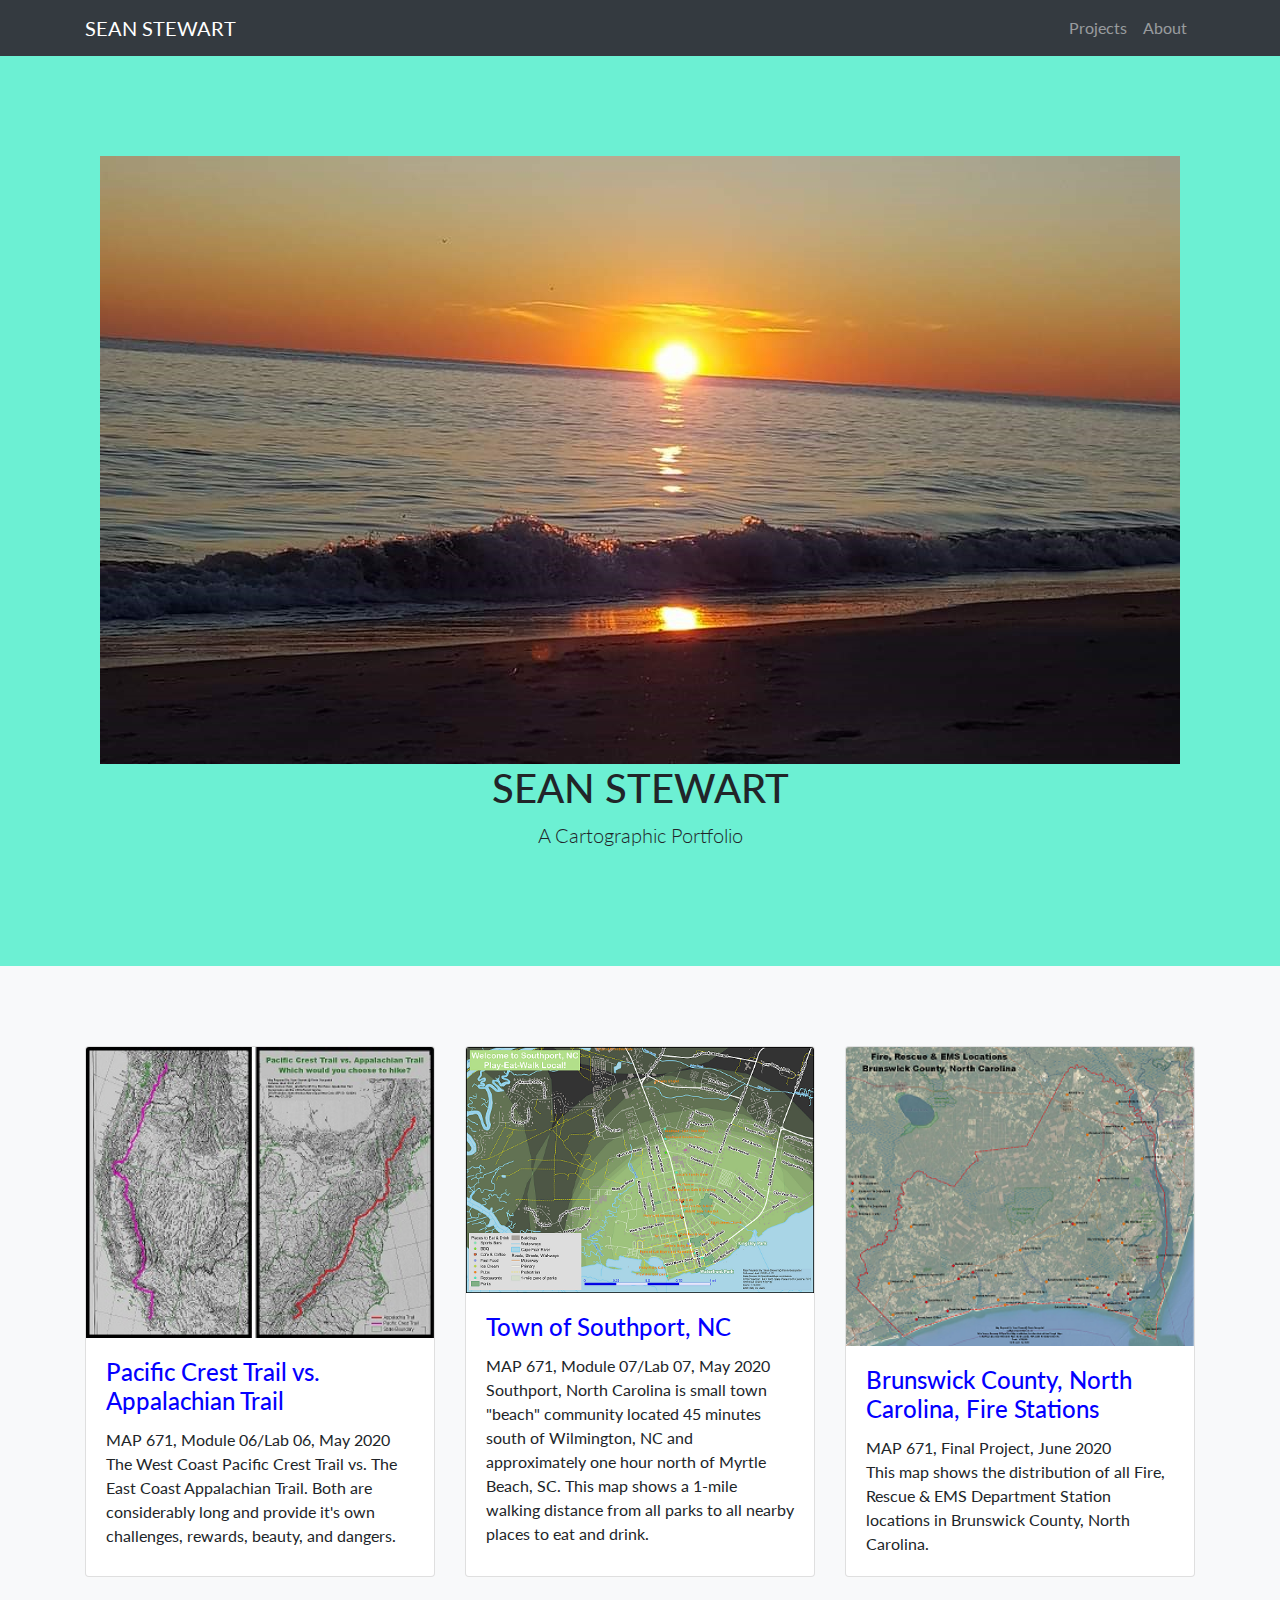
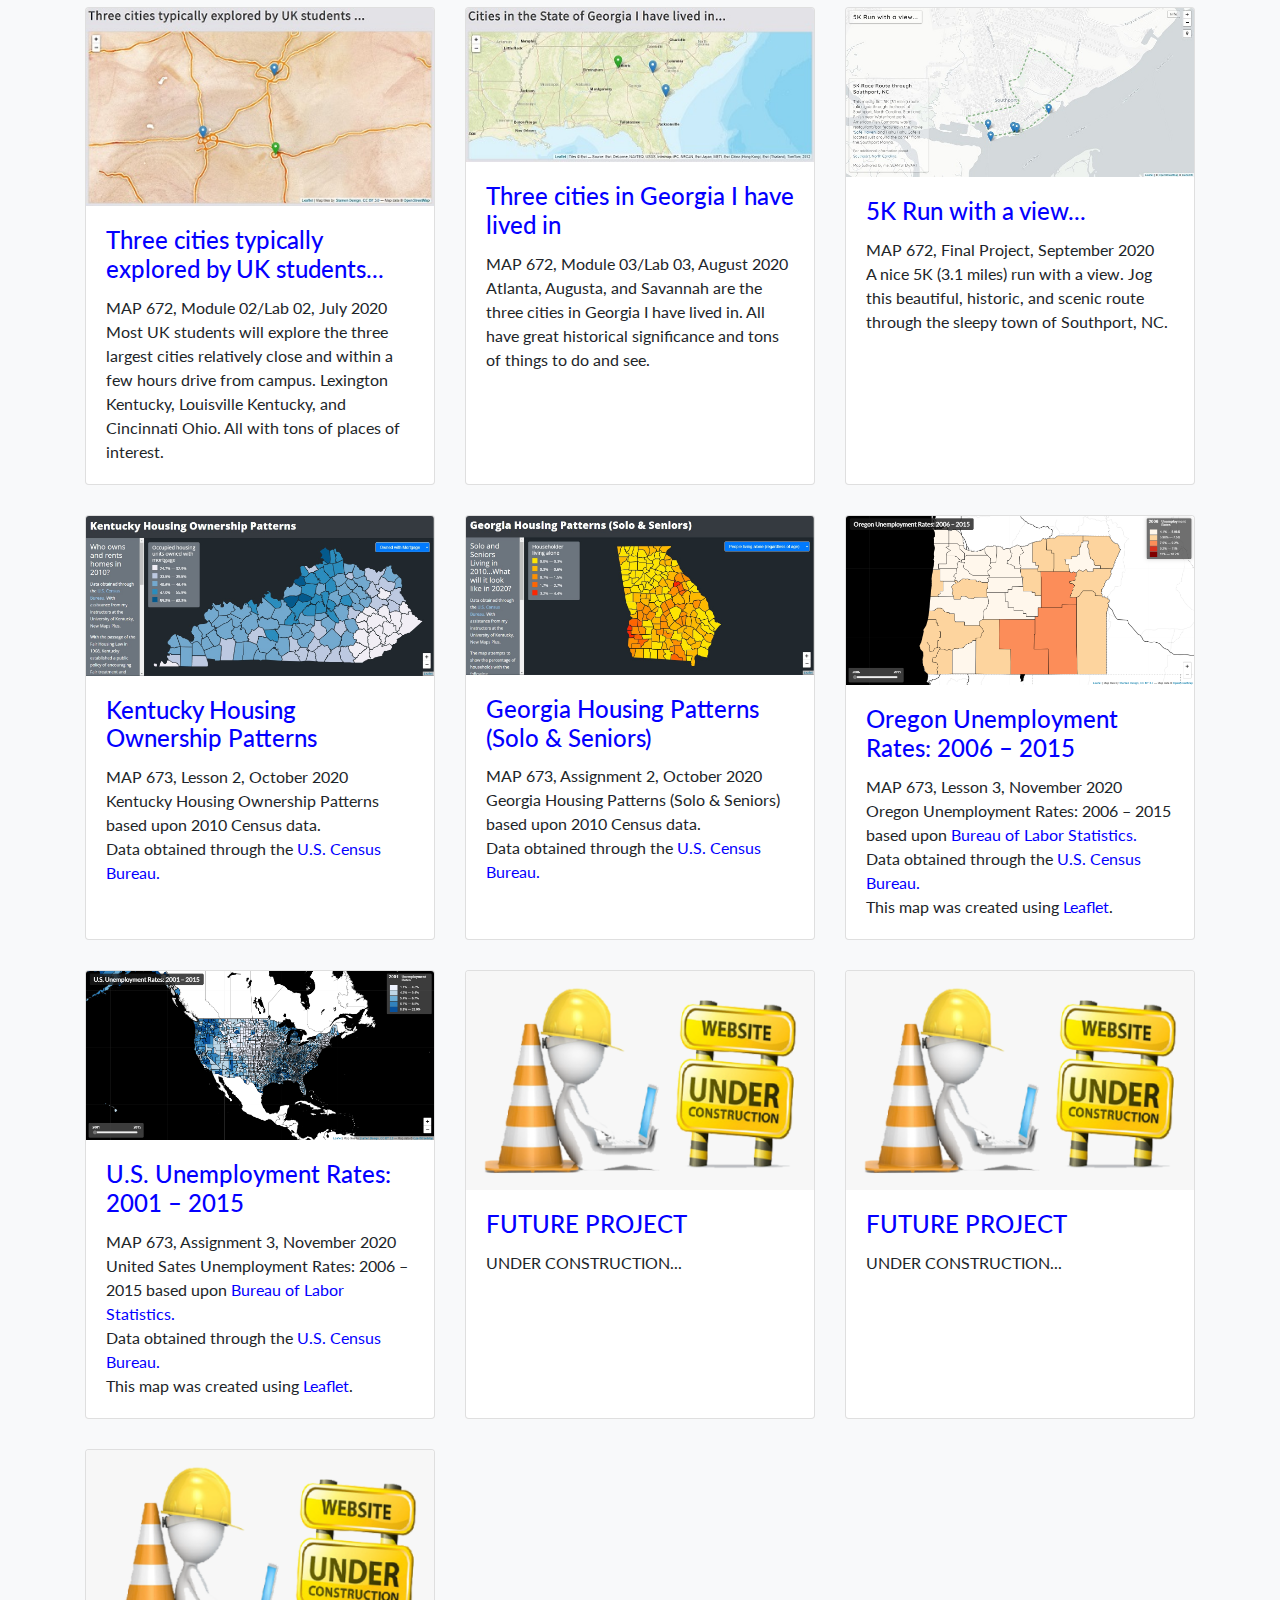
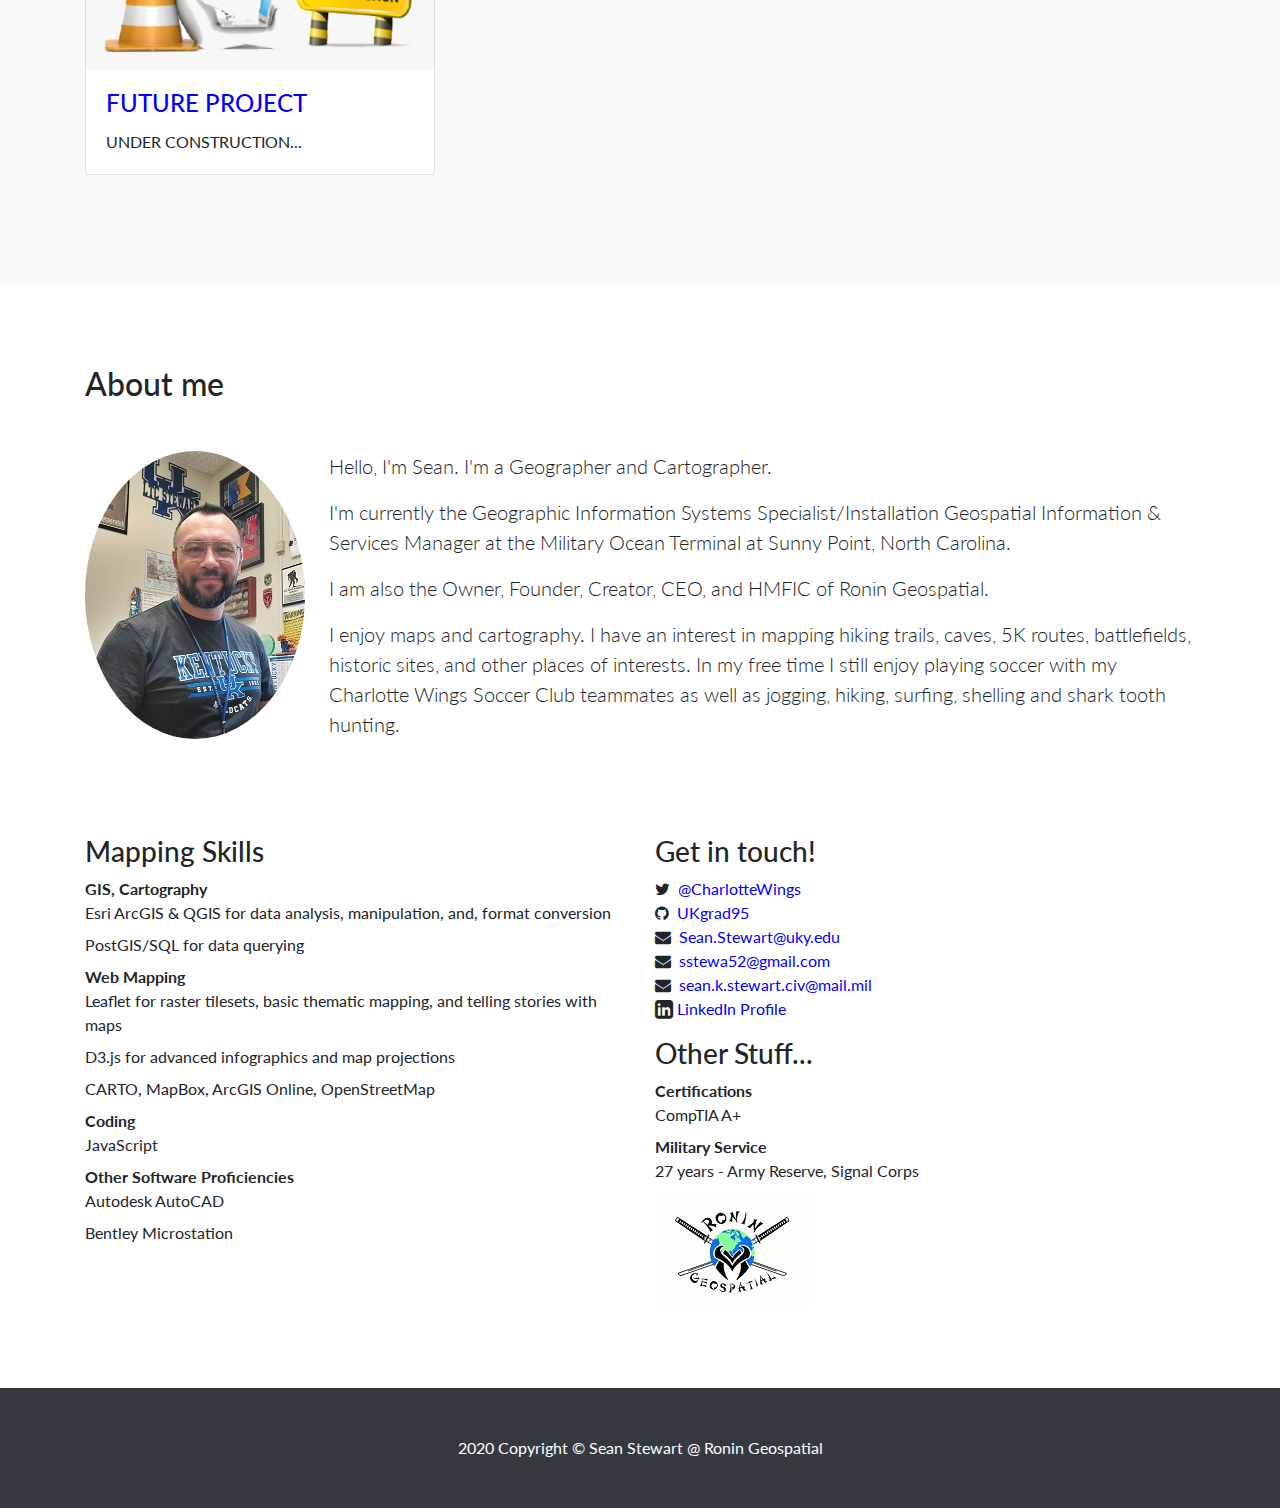
==== index.html @ 83238dc0 "Update index.html" ====
<!DOCTYPE html>
<html lang="en">

  <head>

    <meta charset="utf-8">
    <meta name="viewport" content="width=device-width, initial-scale=1, shrink-to-fit=no">
    <meta name="description" content="">
    <meta name="author" content="">

    <title>MAP673 Portfolio Starter Template</title>

    <!-- Bootstrap CSS -->
    <link href="vendor/bootstrap/css/bootstrap.min.css" rel="stylesheet">

    <!-- Font Awesome CSS from CDN -->
    <link href="https://maxcdn.bootstrapcdn.com/font-awesome/4.7.0/css/font-awesome.min.css" rel="stylesheet" integrity="sha384-wvfXpqpZZVQGK6TAh5PVlGOfQNHSoD2xbE+QkPxCAFlNEevoEH3Sl0sibVcOQVnN" crossorigin="anonymous">

    <!-- Google web font -->
    <link href="https://fonts.googleapis.com/css?family=Lato" rel="stylesheet"> 

    <!-- Custom styles for this template -->
    <link href="css/styles.css" rel="stylesheet">

  </head>

  <body id="page-top">

    <!-- Navigation -->
    <nav class="navbar navbar-expand-lg navbar-dark bg-dark fixed-top" id="mainNav">
      <div class="container">
        <a class="navbar-brand js-scroll-trigger" href="#page-top">SEAN STEWART</a>
        <button class="navbar-toggler" type="button" data-toggle="collapse" data-target="#navbarResponsive" aria-controls="navbarResponsive" aria-expanded="false" aria-label="Toggle navigation">
          <span class="navbar-toggler-icon"></span>
        </button>
        <div class="collapse navbar-collapse" id="navbarResponsive">
          <ul class="navbar-nav ml-auto">
            <li class="nav-item">
              <a class="nav-link js-scroll-trigger" href="#projects">Projects</a>
            </li>
            <li class="nav-item">
              <a class="nav-link js-scroll-trigger" href="#about">About</a>
            </li>
          </ul>
        </div>
      </div>
    </nav>

    <!-- Welcome Section -->
   
    <header class="text-gray">
      <div class="container text-center">
        <img src="images/SunsetOakIsland.jpg" class="img-fluid" alt="Sunset">
        <h1>SEAN STEWART</h1>
        <p class="lead">A Cartographic Portfolio</p>
        <!--<p class="lead">Initial template built by @rgdonohue<br> using <a href="https://getbootstrap.com/">Bootstrap</a> and several starter templates from <a href="https://startbootstrap.com/">Start Bootstrap</a></p>-->
      </div>
    </header>

    <!-- Projects Section -->
    <section id="projects" class="bg-light">
      <div class="container">
        <div class="row">

          <!-- PACIFIC CREST vs APPALACHIAN BEGINS -->
          <div class="col-lg-4 col-sm-6 portfolio-item">
            <div class="card h-100">
              <a target="_blank" href="#" data-toggle="modal" data-target="#map1"><img class="card-img-top" src="images/Trails_Thumb.jpg" alt=""></a>
              <div class="card-body">
                <h4 class="card-title">
                  <a target="_blank" href="Pacific-Crest-vs-Appalachian/">Pacific Crest Trail vs. Appalachian Trail</a>
                </h4>
                <p class="card-text">MAP 671, Module 06/Lab 06, May 2020<br>
                The West Coast Pacific Crest Trail vs. The East Coast Appalachian Trail.  Both are considerably long and provide it's own challenges, rewards, beauty, and dangers.</p>
              </div>
            </div>
          </div>
          <!-- Modal #1 -->
          <div id="map1" class="modal fade " role="dialog">
            <div class="modal-dialog modal-lg">
              <!-- Modal content-->
              <div class="modal-content bg-light">
                <div class="modal-body text-dark">
                  <img src="Pacific-Crest-vs-Appalachian/graphics/Trails_1200.jpeg" width="100%" class="rounded">
                  <h3 class="mt-2">Preview</h3>
                  <h4 class="card-title">
                    <a href="Pacific-Crest-vs-Appalachian">Full map</a>
                  </h4>
                </div>
                <div class="modal-footer border-secondary border-0">
                  <button type="button" class="btn btn-default text-light bg-secondary " data-dismiss="modal">Close</button>
                </div>
              </div>
            </div>
          </div>
          <!-- End modal #1 AND PACIFIC CREST vs APPALACHIAN -->

          <!-- PROJECT: TOWN OF SOUTHPORT BEGINS -->
          <div class="col-lg-4 col-sm-6 portfolio-item">
            <div class="card h-100">
              <a target="_blank" href="#" data-toggle="modal" data-target="#map2"><img class="card-img-top" src="images/TownMap-Southport_Thumb.png" alt=""></a>
              <div class="card-body">
                <h4 class="card-title">
                  <a target="_blank" href="TownMap-Southport/">Town of Southport, NC</a>
                </h4>
                <p class="card-text">MAP 671, Module 07/Lab 07, May 2020<br>
                Southport, North Carolina is small town "beach" community located 45 minutes south of Wilmington, NC and approximately one hour north of Myrtle Beach, SC. This map shows a 1-mile walking distance from all parks to all nearby places to eat and drink.</p>
              </div>
            </div>
          </div>
          <!-- Modal #2 -->
          <div id="map2" class="modal fade " role="dialog">
            <div class="modal-dialog modal-lg">
              <!-- Modal content-->
              <div class="modal-content bg-light">
                <div class="modal-body text-dark">
                  <img src="TownMap-Southport/graphics/Southport_1200.png" width="100%" class="rounded">
                  <h3 class="mt-2">Preview</h3>
                  <h4 class="card-title">
                    <a href="TownMap-Southport/">Full map</a>
                  </h4>
                </div>
                <div class="modal-footer border-secondary border-0">
                  <button type="button" class="btn btn-default text-light bg-secondary " data-dismiss="modal">Close</button>
                </div>
              </div>
            </div>
          </div>
          <!-- End modal #2 AND TOWN OF SOUTHPORT ENDS-->

          <!-- PROJECT: BRUNSWICK COUNTY FIRE STATIONS BEGINS -->
          <div class="col-lg-4 col-sm-6 portfolio-item">
            <div class="card h-100">
              <a target="_blank" href="#" data-toggle="modal" data-target="#map3"><img class="card-img-top" src="images/Fire_Thumb.png" alt=""></a>
              <div class="card-body">
                <h4 class="card-title">
                  <a target="_blank" href="FS">Brunswick County, North Carolina, Fire Stations</a>
                </h4>
                <p class="card-text">MAP 671, Final Project, June 2020<br>
                This map shows the distribution of all Fire, Rescue & EMS Department Station locations in Brunswick County, North Carolina.</p>
              </div>
            </div>
          </div>
          <!-- Modal #3 -->
          <div id="map3" class="modal fade " role="dialog">
            <div class="modal-dialog modal-lg">
              <!-- Modal content-->
              <div class="modal-content bg-light">
                <div class="modal-body text-dark">
                  <img src="FS/graphics/Fire_1200.png" width="100%" class="rounded">
                  <h3 class="mt-2">Preview</h3>
                  <h4 class="card-title">
                    <a href="FS/">Full map</a>
                  </h4>
                </div>
                <div class="modal-footer border-secondary border-0">
                  <button type="button" class="btn btn-default text-light bg-secondary " data-dismiss="modal">Close</button>
                </div>
              </div>
            </div>
          </div>
          <!-- End modal #3 AND BRUNSWICK COUNTY FIRE STATIONS ENDS-->

          <!-- PROJECT: THREE CITIES EXPLORED BY UK STUDENTS BEGINS -->
          <div class="col-lg-4 col-sm-6 portfolio-item">
            <div class="card h-100">
              <a target="_blank" href="#" data-toggle="modal" data-target="#map4"><img class="card-img-top" src="images/3-Cities-UK_Thumb.jpg" alt=""></a>
              <div class="card-body">
                <h4 class="card-title">
                  <a target="_blank" href="3-Cities-UK/">Three cities typically explored by UK students...</a>
                </h4>
                <p class="card-text">MAP 672, Module 02/Lab 02, July 2020<br>
                Most UK students will explore the three largest cities relatively close and within a few hours drive from campus. Lexington Kentucky, Louisville Kentucky, and Cincinnati Ohio.  All with tons of places of interest.</p>
              </div>
            </div>
          </div>
          <!-- Modal #4 -->
          <div id="map4" class="modal fade " role="dialog">
            <div class="modal-dialog modal-lg">
              <!-- Modal content-->
              <div class="modal-content bg-light">
                <div class="modal-body text-dark">
                  <img src="images/3-Cities-UK_Thumb.jpg" width="100%" class="rounded">
                  <h3 class="mt-2">Preview</h3>
                  <h4 class="card-title">
                    <a href="3-Cities-UK/">Full map</a>
                  </h4>
                </div>
                <div class="modal-footer border-secondary border-0">
                  <button type="button" class="btn btn-default text-light bg-secondary " data-dismiss="modal">Close</button>
                </div>
              </div>
            </div>
          </div>
          <!-- End modal #4 AND THREE CITIES EXPLORED BY UK STUDENTS ENDS -->

          <!-- PROJECT: THREE CITIES IN GEORGIA I HAVE LIVED BEGINS -->
          <div class="col-lg-4 col-sm-6 portfolio-item">
            <div class="card h-100">
              <a target="_blank" href="#" data-toggle="modal" data-target="#map5"><img class="card-img-top" src="images/3-Cities_Livedin_Thumb.jpg" alt=""></a>
              <div class="card-body">
                <h4 class="card-title">
                  <a target="_blank" href="3-Cities-Livedin/">Three cities in Georgia I have lived in</a>
                </h4>
                <p class="card-text">MAP 672, Module 03/Lab 03, August 2020<br>
                Atlanta, Augusta, and Savannah are the three cities in Georgia I have lived in.  All have great historical significance and tons of things to do and see.</p>
              </div>
            </div>
          </div>
          <!-- Modal #5 -->
          <div id="map5" class="modal fade " role="dialog">
            <div class="modal-dialog modal-lg">
              <!-- Modal content-->
              <div class="modal-content bg-light">
                <div class="modal-body text-dark">
                  <img src="images/3-Cities_Livedin_Thumb.jpg" width="100%" class="rounded">
                  <h3 class="mt-2">Preview</h3>
                  <h4 class="card-title">
                    <a href="3-Cities-Livedin/">Full map</a>
                  </h4>
                </div>
                <div class="modal-footer border-secondary border-0">
                  <button type="button" class="btn btn-default text-light bg-secondary " data-dismiss="modal">Close</button>
                </div>
              </div>
            </div>
          </div>
          <!-- End modal #5 AND THREE CITIES IN GEORGIA I HAVE LIVED ENDS -->

          <!-- PROJECT: 5K RUN WITH A VIEW BEGINS -->
          <div class="col-lg-4 col-sm-6 portfolio-item">
            <div class="card h-100">
              <a target="_blank" href="#" data-toggle="modal" data-target="#map6"><img class="card-img-top" src="images/5k-Southport_Thumb.jpg" alt=""></a>
              <div class="card-body">
                <h4 class="card-title">
                  <a target="_blank" href="Run-5K/">5K Run with a view...</a>
                </h4>
                <p class="card-text">MAP 672, Final Project, September 2020<br>
                A nice 5K (3.1 miles) run with a view.  Jog this beautiful, historic, and scenic route through the sleepy town of Southport, NC.</p>
              </div>
            </div>
          </div>
          <!-- Modal #6 -->
          <div id="map6" class="modal fade " role="dialog">
            <div class="modal-dialog modal-lg">
              <!-- Modal content-->
              <div class="modal-content bg-light">
                <div class="modal-body text-dark">
                  <img src="images/5k-Southport_Thumb.jpg" width="100%" class="rounded">
                  <h3 class="mt-2">Preview</h3>
                  <h4 class="card-title">
                    <a href="Run-5K/">Full map</a>
                  </h4>
                </div>
                <div class="modal-footer border-secondary border-0">
                  <button type="button" class="btn btn-default text-light bg-secondary " data-dismiss="modal">Close</button>
                </div>
              </div>
            </div>
          </div>
          <!-- End modal #6 AND 5K RUN WITH A VIEW BEGINS -->

          <!-- PROJECT: KY HOUSING BEGINS -->
          <div class="col-lg-4 col-sm-6 portfolio-item">
            <div class="card h-100">
              <a target="_blank" href="#" data-toggle="modal" data-target="#map7"><img class="card-img-top" src="images/KY-Housing-Thumb.jpg" alt=""></a>
              <div class="card-body">
                <h4 class="card-title">
                  <a target="_blank" href="KY-Housing/">Kentucky Housing Ownership Patterns</a>
                </h4>
                <p class="card-text">MAP 673, Lesson 2, October 2020<br>
                Kentucky Housing Ownership Patterns based upon 2010 Census data.<br>
                Data obtained through the <a href="https://data.census.gov/cedsci/">U.S. Census Bureau.</a></p>
              </div>
            </div>
          </div>
          <!-- Modal #7 -->
          <div id="map7" class="modal fade " role="dialog">
            <div class="modal-dialog modal-lg">
              <!-- Modal content-->
              <div class="modal-content bg-light">
                <div class="modal-body text-dark">
                  <img src="images/KY-Housing-Thumb.jpg" width="100%" class="rounded">
                  <h3 class="mt-2">Preview</h3>
                  <h4 class="card-title">
                    <a href="KY-Housing/">Full map</a>
                  </h4>
                </div>
                <div class="modal-footer border-secondary border-0">
                  <button type="button" class="btn btn-default text-light bg-secondary " data-dismiss="modal">Close</button>
                </div>
              </div>
            </div>
          </div>
          <!-- End modal #7 AND KY HOUSING ENDS -->

          <!-- PROJECT: GA HOUSING PATTERNS BEGINS -->
          <div class="col-lg-4 col-sm-6 portfolio-item">
            <div class="card h-100">
              <a target="_blank" href="#" data-toggle="modal" data-target="#map8"><img class="card-img-top" src="images/GA-Solo-Seniors-Thumb.jpg" alt=""></a>
              <div class="card-body">
                <h4 class="card-title">
                  <a target="_blank" href="GA-Solo-Seniors/">Georgia Housing Patterns (Solo & Seniors)</a>
                </h4>
                <p class="card-text">MAP 673, Assignment 2, October 2020<br>
                Georgia Housing Patterns (Solo & Seniors) based upon 2010 Census data.<br>
                Data obtained through the <a href="https://data.census.gov/cedsci/">U.S. Census Bureau.</a></p>
              </div>
            </div>
          </div>
          <!-- Modal #8 -->
          <div id="map8" class="modal fade " role="dialog">
            <div class="modal-dialog modal-lg">
              <!-- Modal content-->
              <div class="modal-content bg-light">
                <div class="modal-body text-dark">
                  <img src="images/GA-Solo-Seniors-Thumb.jpg" width="100%" class="rounded">
                  <h3 class="mt-2">Preview</h3>
                  <h4 class="card-title">
                    <a href="GA-Solo-Seniors/">Full map</a>
                  </h4>
                </div>
                <div class="modal-footer border-secondary border-0">
                  <button type="button" class="btn btn-default text-light bg-secondary " data-dismiss="modal">Close</button>
                </div>
              </div>
            </div>
          </div>
          <!-- End modal #8 AND GA HOUSING PATTERNS BEGINS-->

          <!-- PROJECT: OREGON UNEMPLOYMENT BEGINS -->
          <div class="col-lg-4 col-sm-6 portfolio-item">
            <div class="card h-100">
              <a target="_blank" href="#" data-toggle="modal" data-target="#map9"><img class="card-img-top" src="images/OR_Unemployed.png" alt=""></a>
              <div class="card-body">
                <h4 class="card-title">
                  <a target="_blank" href="OR-Unemployed/">Oregon Unemployment Rates: 2006 – 2015</a>
                </h4>
                <p class="card-text">MAP 673, Lesson 3, November 2020<br>
                Oregon Unemployment Rates: 2006 – 2015 based upon <a href="https://www.bls.gov/lau/#tables"> Bureau of Labor Statistics.</a><br>
                Data obtained through the <a href="https://data.census.gov/cedsci/">U.S. Census Bureau.</a><br>
                This map was created using <a href="https://leafletjs.com/"> Leaflet</a>.</p>
              </div>
            </div>
          </div>
          <!-- Modal #9 -->
          <div id="map9" class="modal fade " role="dialog">
            <div class="modal-dialog modal-lg">
              <!-- Modal content-->
              <div class="modal-content bg-light">
                <div class="modal-body text-dark">
                  <img src="images/OR_Unemployed.png" width="100%" class="rounded">
                  <h3 class="mt-2">Preview</h3>
                  <h4 class="card-title">
                    <a href="OR-Unemployed/">Full map</a>
                  </h4>
                </div>
                <div class="modal-footer border-secondary border-0">
                  <button type="button" class="btn btn-default text-light bg-secondary " data-dismiss="modal">Close</button>
                </div>
              </div>
            </div>
          </div>
          <!-- End modal #9 AND OREGON UNEMPLOYMENT BEGINS -->

          <!-- PROJECT: OREGON UNEMPLOYMENT BEGINS -->
          <div class="col-lg-4 col-sm-6 portfolio-item">
            <div class="card h-100">
              <a target="_blank" href="#" data-toggle="modal" data-target="#map10"><img class="card-img-top" src="images/US_Unemployed.png" alt=""></a>
              <div class="card-body">
                <h4 class="card-title">
                  <a target="_blank" href="US-Unemployed/">U.S. Unemployment Rates: 2001 – 2015</a>
                </h4>
                <p class="card-text">MAP 673, Assignment 3, November 2020<br>
                United Sates Unemployment Rates: 2006 – 2015 based upon <a href="https://www.bls.gov/lau/#tables"> Bureau of Labor Statistics.</a><br>
                Data obtained through the <a href="https://data.census.gov/cedsci/">U.S. Census Bureau.</a><br>
                This map was created using <a href="https://leafletjs.com/"> Leaflet</a>.</p>
              </div>
            </div>
          </div>
          <!-- Modal #10 -->
          <div id="map10" class="modal fade " role="dialog">
            <div class="modal-dialog modal-lg">
              <!-- Modal content-->
              <div class="modal-content bg-light">
                <div class="modal-body text-dark">
                  <img src="images/US_Unemployed.png" width="100%" class="rounded">
                  <h3 class="mt-2">Preview</h3>
                  <h4 class="card-title">
                    <a href="US-Unemployed/">Full map</a>
                  </h4>
                </div>
                <div class="modal-footer border-secondary border-0">
                  <button type="button" class="btn btn-default text-light bg-secondary " data-dismiss="modal">Close</button>
                </div>
              </div>
            </div>
          </div>
          <!-- End modal #10 AND USA UNEMPLOYMENT BEGINS -->

          <!-- PROJECT: UNDER CONSTRUCTION PLACEHOLDERS -->
          <div class="col-lg-4 col-sm-6 portfolio-item">
            <div class="card h-100">
              <a href="#" data-toggle="modal" data-target="#map7"><img class="card-img-top" src="images/construction.png" alt=""></a>
              <div class="card-body">
                <h4 class="card-title">
                  <a href="#">FUTURE PROJECT</a>
                </h4>
                <p class="card-text">UNDER CONSTRUCTION...</p>
              </div>
            </div>
          </div>
          <div class="col-lg-4 col-sm-6 portfolio-item">
            <div class="card h-100">
              <a href="#" data-toggle="modal" data-target="#map8"><img class="card-img-top" src="images/construction.png" alt=""></a>
              <div class="card-body">
                <h4 class="card-title">
                  <a href="#">FUTURE PROJECT</a>
                </h4>
                <p class="card-text">UNDER CONSTRUCTION...</p>
              </div>
            </div>
          </div>
          <div class="col-lg-4 col-sm-6 portfolio-item">
            <div class="card h-100">
              <a href="#" data-toggle="modal" data-target="#map9"><img class="card-img-top" src="images/construction.png" alt=""></a>
              <div class="card-body">
                <h4 class="card-title">
                  <a href="#">FUTURE PROJECT</a>
                </h4>
                <p class="card-text">UNDER CONSTRUCTION...</p>
              </div>
            </div>
          </div>
        </div>
      </div>
    </section>

   <!-- About Section -->
   <section id="about">
      <div class="container">
        <div class="row">
          <div class="col-lg-12 mx-auto">
            <h2>About me</h2>
            <div class='my-5 clearfix'>
              <div class="float-md-left mb-5 mr-md-4"><img class="rounded-circle img-fluid" src="images/Sean_Office_Pic2.jpg" alt=""></div>
              <p class="lead">Hello, I'm Sean. I'm a Geographer and Cartographer.</p>
              <p class="lead">I'm currently the Geographic Information Systems Specialist/Installation Geospatial Information & Services Manager at the Military Ocean Terminal at Sunny Point, North Carolina.</p>
              <p class="lead">I am also the Owner, Founder, Creator, CEO, and HMFIC of Ronin Geospatial.</p>
              <p class="lead">I enjoy maps and cartography.  I have an interest in mapping hiking trails, caves, 5K routes, battlefields, historic sites, and other places of interests.  In my free time I still enjoy playing soccer with my Charlotte Wings Soccer Club teammates as well as jogging, hiking, surfing, shelling and shark tooth hunting. </p>
            </div>
          </div>
        </div>
        <div class="row">
          <div class="col-md-6">
            <h3>Mapping Skills</h3>
            <dl>
                <dt>GIS, Cartography</dt>
                <dd>Esri ArcGIS & QGIS for data analysis, manipulation, and, format conversion</dd>
                <dd>PostGIS/SQL for data querying</dd>
                <dt>Web Mapping</dt>
                <dd>Leaflet for raster tilesets, basic thematic mapping, and telling stories with maps</dd>
                <dd>D3.js for advanced infographics and map projections</dd>
                <dd>CARTO, MapBox, ArcGIS Online, OpenStreetMap</dd>
                <dt>Coding</dt>
                <dd>JavaScript</dd>
                <dt>Other Software Proficiencies</dt>
                <dd>Autodesk AutoCAD</dd>
                <dd>Bentley Microstation</dd>
              </dl>
          </div>
          <div class="col-md-6">
              <h3>Get in touch!</h3>
              <ul class="list-unstyled">
                  <li class=""><i class="fa fa-twitter mr-2"></i><a href="https://twitter.com/CharlotteWings">@CharlotteWings</a></li>
                  <li class=" mr-2"><i class="fa fa-github mr-2"></i><a href="https://github.com/UKgrad95">UKgrad95</a></li>
                  <li class=""><i class="fa fa-envelope mr-2"></i><a href="mailto:Sean.Stewart@uky.edu">Sean.Stewart@uky.edu</a></li>
                  <li class=""><i class="fa fa-envelope mr-2"></i><a href="mailto:sstewa52@gmail.com">sstewa52@gmail.com</a></li>
                  <li class=""><i class="fa fa-envelope mr-2"></i><a href="mailto:sean.k.stewart.civ@mail.mil">sean.k.stewart.civ@mail.mil</a></li>
                  <li class=""><i class="fa fa-linkedin-square fa-lg"></i><a href='https://www.linkedin.com/in/sean-stewart-45259414'>  LinkedIn Profile</a></li>
              </ul>
              <h3>Other Stuff...</h3>
              <dt>Certifications</dt>
                <dd>CompTIA A+</dd>
              <dt>Military Service</dt>
                <dd>27 years - Army Reserve, Signal Corps</dd>

                <img src="images/Ronin Geospatial 2.jpg" alt="Sunset">
          </div>
        </div>
      </div>
    </section>

    <!-- Footer -->
    <footer class="py-5 bg-dark">
      <div class="container">
        <p class="m-0 text-center text-white">2020 Copyright &copy; Sean Stewart @ Ronin Geospatial</p>
      </div>
    </footer>

    <!-- JQuery JavaScript -->
    <script src="vendor/jquery/jquery.min.js"></script>
    
    <!-- Bootstrap JavaScript -->
    <script src="vendor/bootstrap/js/bootstrap.bundle.min.js"></script>

    <!-- JavaScript Plugin -->
    <script src="vendor/jquery-easing/jquery.easing.min.js"></script>

    <!-- Custom JavaScript for this theme -->
    <script src="js/scrolling-nav.js"></script>

  </body>

</html>
---- css/styles.css ----
/*!
 * Start Bootstrap - Heroic Features (https://startbootstrap.com/template-overviews/heroic-features)
 * Copyright 2013-2017 Start Bootstrap
 * Licensed under MIT (https://github.com/BlackrockDigital/startbootstrap-heroic-features/blob/master/LICENSE)
 */

body {
  /* apply custom rules to the body here */
  font-family: Lato;
}

header {
  padding: 154px 0 100px;
  background-color: #6cf0d3;
}

/* media query when the media is wider than 992px */
@media (min-width: 992px) {
  header {
  padding: 156px 0 100px;
  }
}

.portfolio-item {
  margin-bottom: 30px;
}

section {
  padding: 80px 0;
}

a {
  color: rgb(4, 0, 255);
}
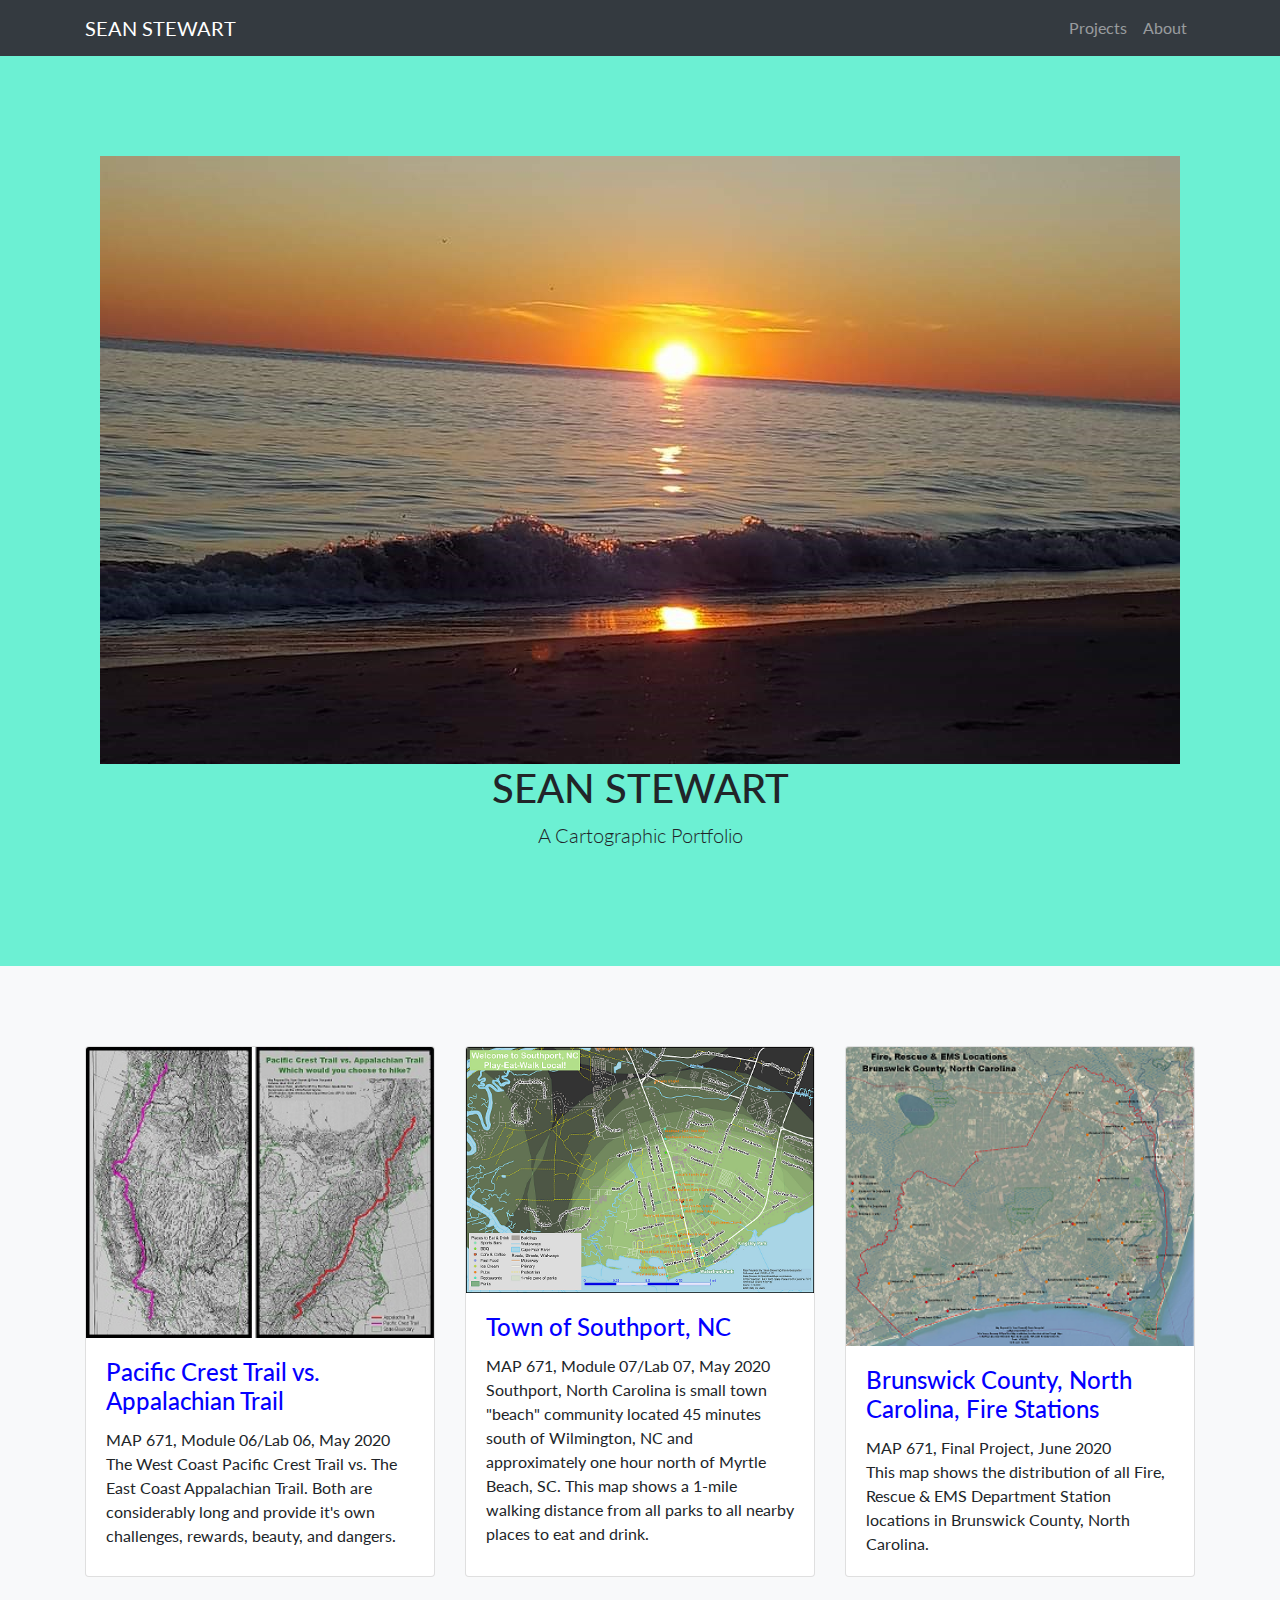
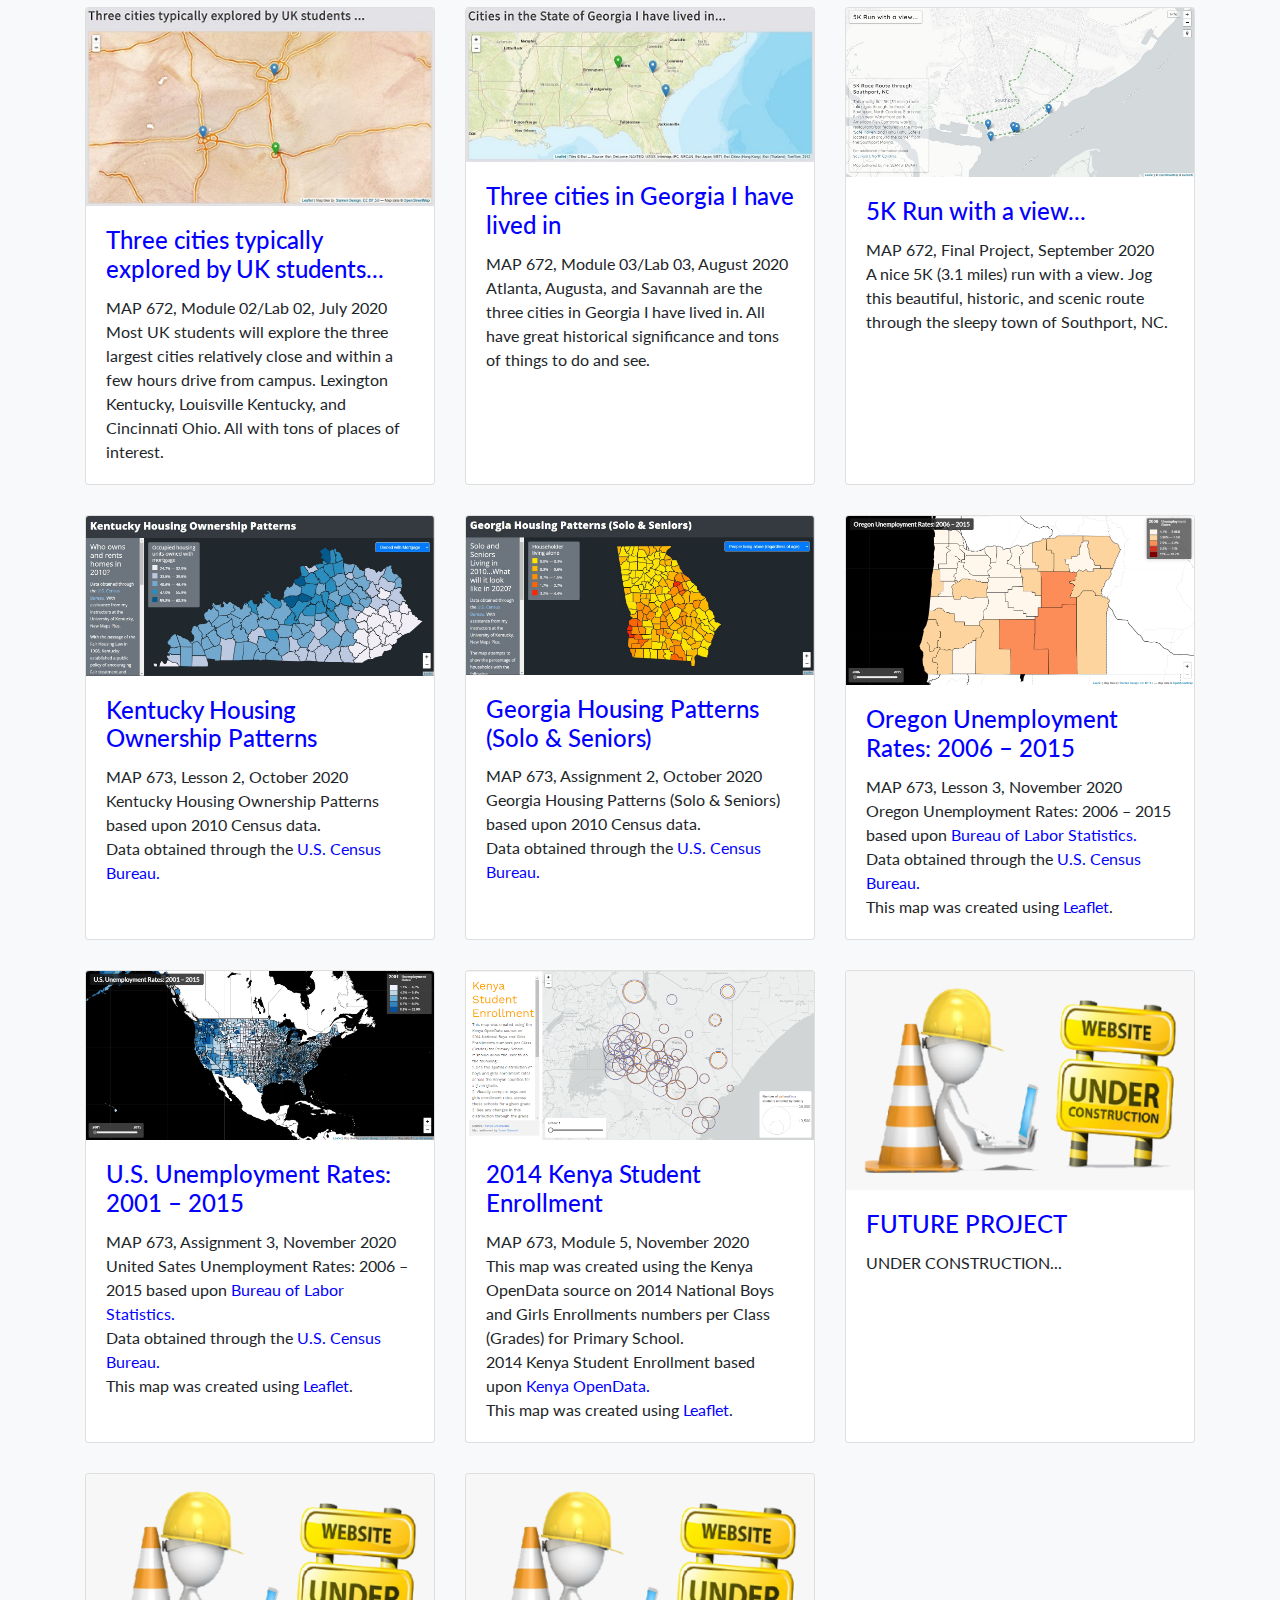
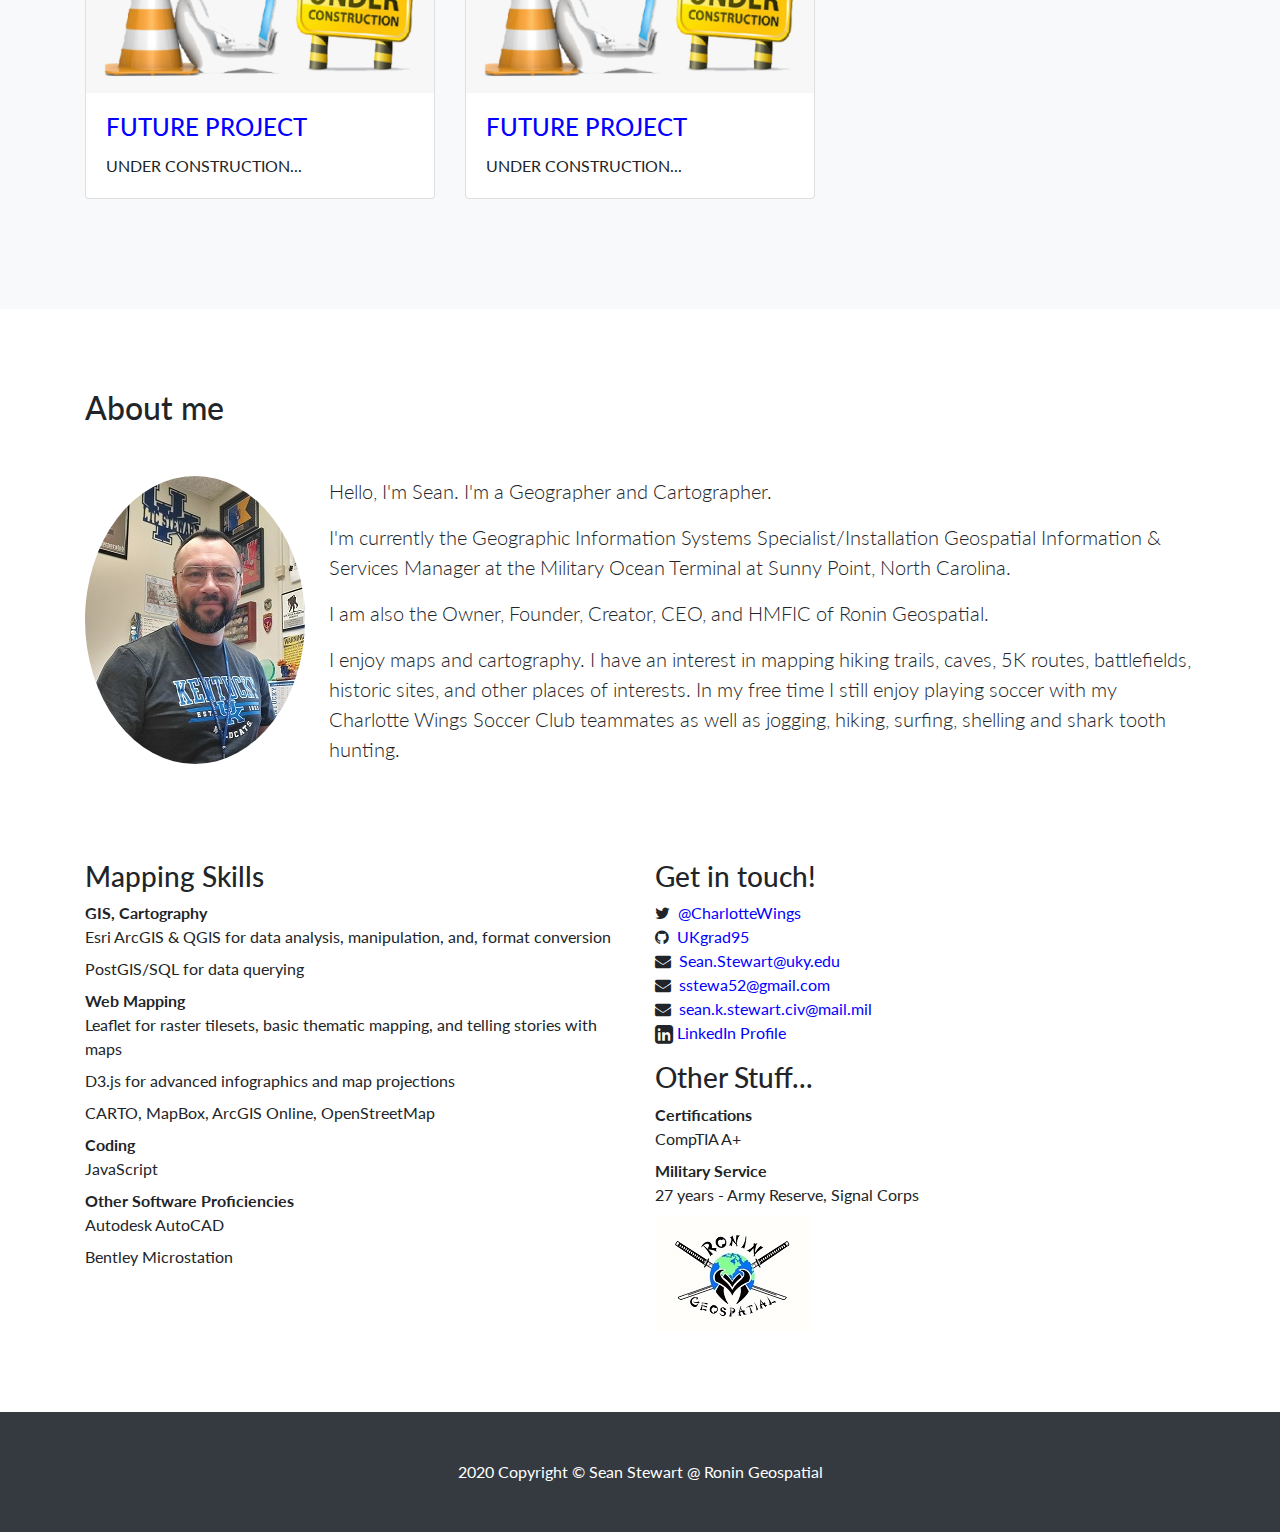
==== commit c8e74a94: "Update index.html" ====
--- a/index.html
+++ b/index.html
@@ -7,8 +7,11 @@
     <meta name="viewport" content="width=device-width, initial-scale=1, shrink-to-fit=no">
     <meta name="description" content="">
     <meta name="author" content="">
-
-    <title>MAP673 Portfolio Starter Template</title>
+        
+    <!-- New Maps Plus UK Icon -->
+    <!--<link rel='icon' href='https://newmapsplus.github.io/favicon.ico' type='image/x-icon' />-->
+
+    <title>Ronin Geospatial Portfolio</title>
 
     <!-- Bootstrap CSS -->
     <link href="vendor/bootstrap/css/bootstrap.min.css" rel="stylesheet">
@@ -363,7 +366,7 @@
           </div>
           <!-- End modal #9 AND OREGON UNEMPLOYMENT BEGINS -->
 
-          <!-- PROJECT: OREGON UNEMPLOYMENT BEGINS -->
+          <!-- PROJECT: USA UNEMPLOYMENT BEGINS -->
           <div class="col-lg-4 col-sm-6 portfolio-item">
             <div class="card h-100">
               <a target="_blank" href="#" data-toggle="modal" data-target="#map10"><img class="card-img-top" src="images/US_Unemployed.png" alt=""></a>
@@ -396,7 +399,42 @@
               </div>
             </div>
           </div>
-          <!-- End modal #10 AND USA UNEMPLOYMENT BEGINS -->
+          <!-- End modal #10 AND USA UNEMPLOYMENT ENDS -->
+
+          <!-- PROJECT: KENYA STUDENTS BEGINS -->
+          <div class="col-lg-4 col-sm-6 portfolio-item">
+            <div class="card h-100">
+              <a target="_blank" href="#" data-toggle="modal" data-target="#map11"><img class="card-img-top" src="images/Kenya_Students.png" alt=""></a>
+              <div class="card-body">
+                <h4 class="card-title">
+                  <a target="_blank" href="Kenya-Students/">2014 Kenya Student Enrollment</a>
+                </h4>
+                <p class="card-text">MAP 673, Module 5, November 2020<br>
+                This map was created using the Kenya OpenData source on 2014 National Boys and Girls Enrollments numbers per Class (Grades) for Primary School.<br>
+                2014 Kenya Student Enrollment based upon <a href="https://www.opendata.go.ke/datasets/national-boys-and-girls-enrollments-per-class-for-primary-school-education"> Kenya OpenData.</a><br>
+                This map was created using <a href="https://leafletjs.com/"> Leaflet</a>.</p>
+              </div>
+            </div>
+          </div>
+          <!-- Modal #11 -->
+          <div id="map11" class="modal fade " role="dialog">
+            <div class="modal-dialog modal-lg">
+              <!-- Modal content-->
+              <div class="modal-content bg-light">
+                <div class="modal-body text-dark">
+                  <img src="images/Kenya_Students.png" width="100%" class="rounded">
+                  <h3 class="mt-2">Preview</h3>
+                  <h4 class="card-title">
+                    <a href="Kenya-Students/">Full map</a>
+                  </h4>
+                </div>
+                <div class="modal-footer border-secondary border-0">
+                  <button type="button" class="btn btn-default text-light bg-secondary " data-dismiss="modal">Close</button>
+                </div>
+              </div>
+            </div>
+          </div>
+          <!-- End modal #11 AND KENYA STUDENTS ENDS -->
 
           <!-- PROJECT: UNDER CONSTRUCTION PLACEHOLDERS -->
           <div class="col-lg-4 col-sm-6 portfolio-item">
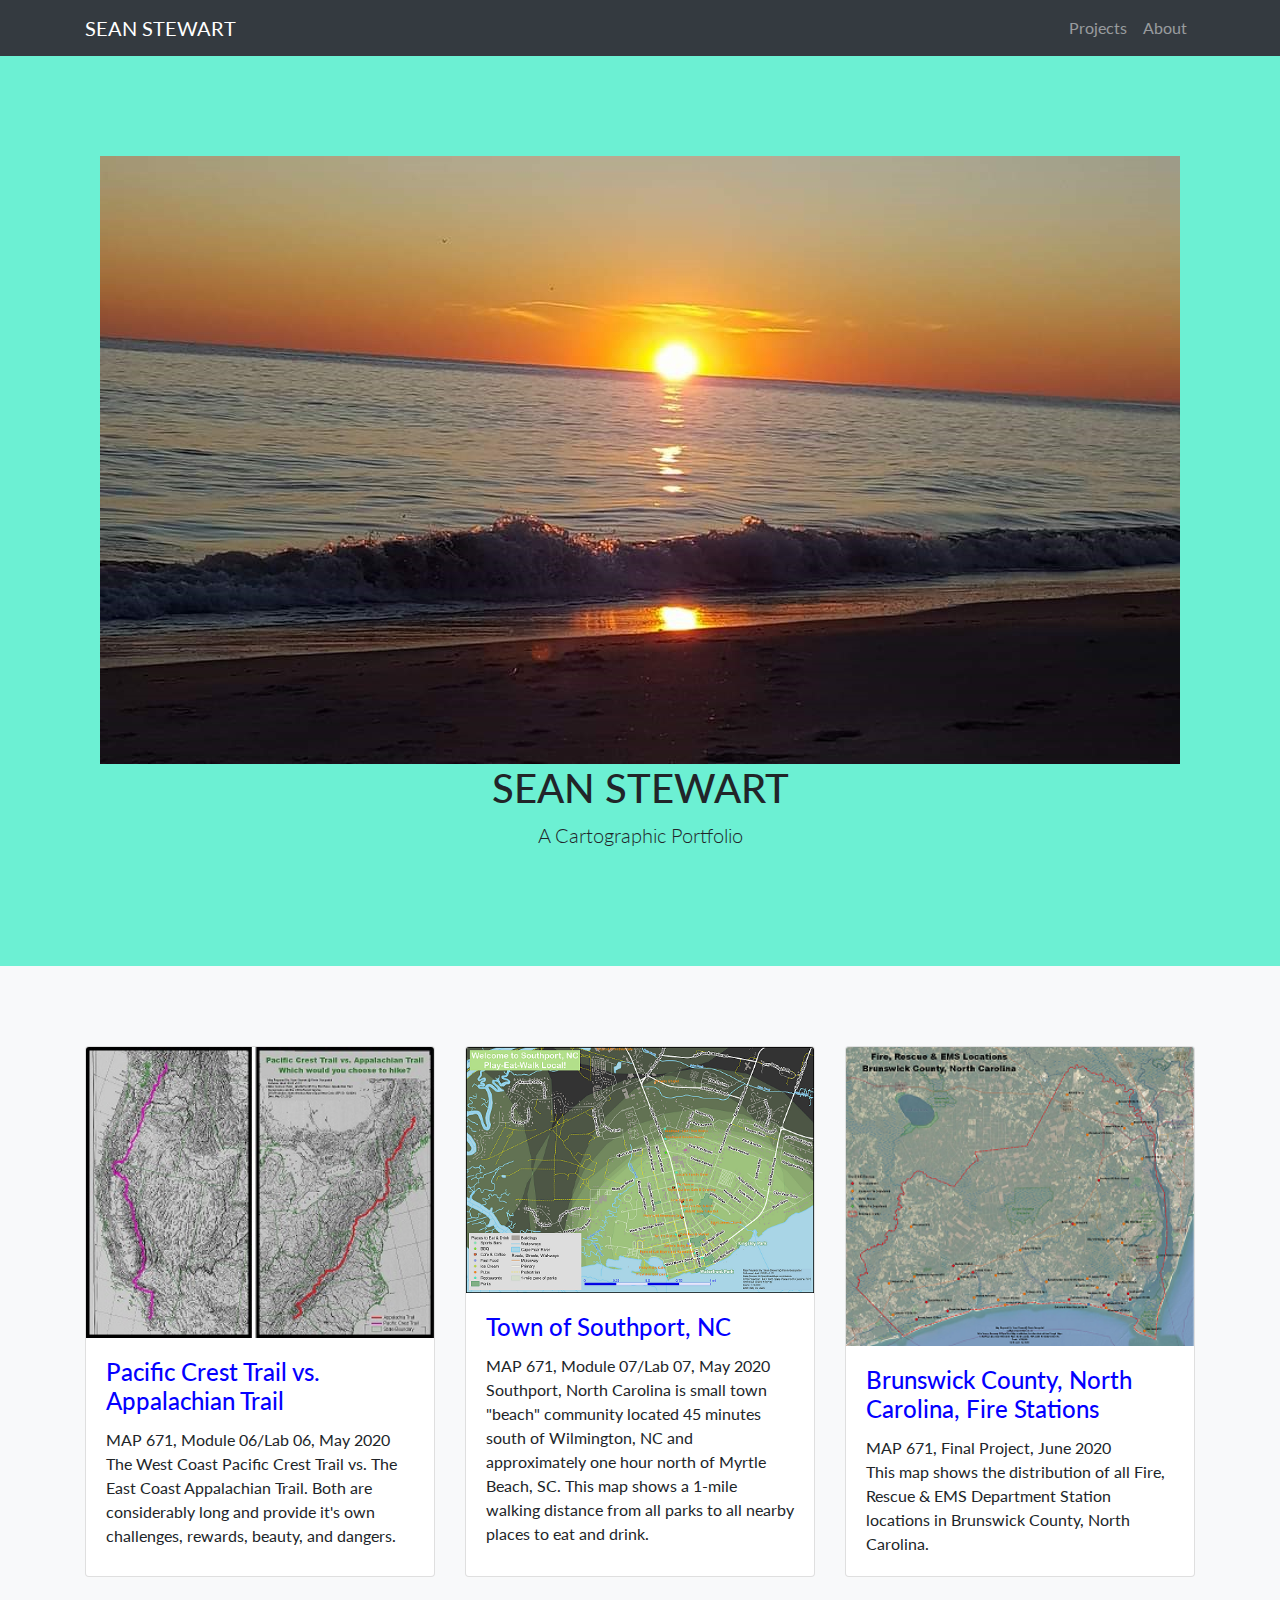
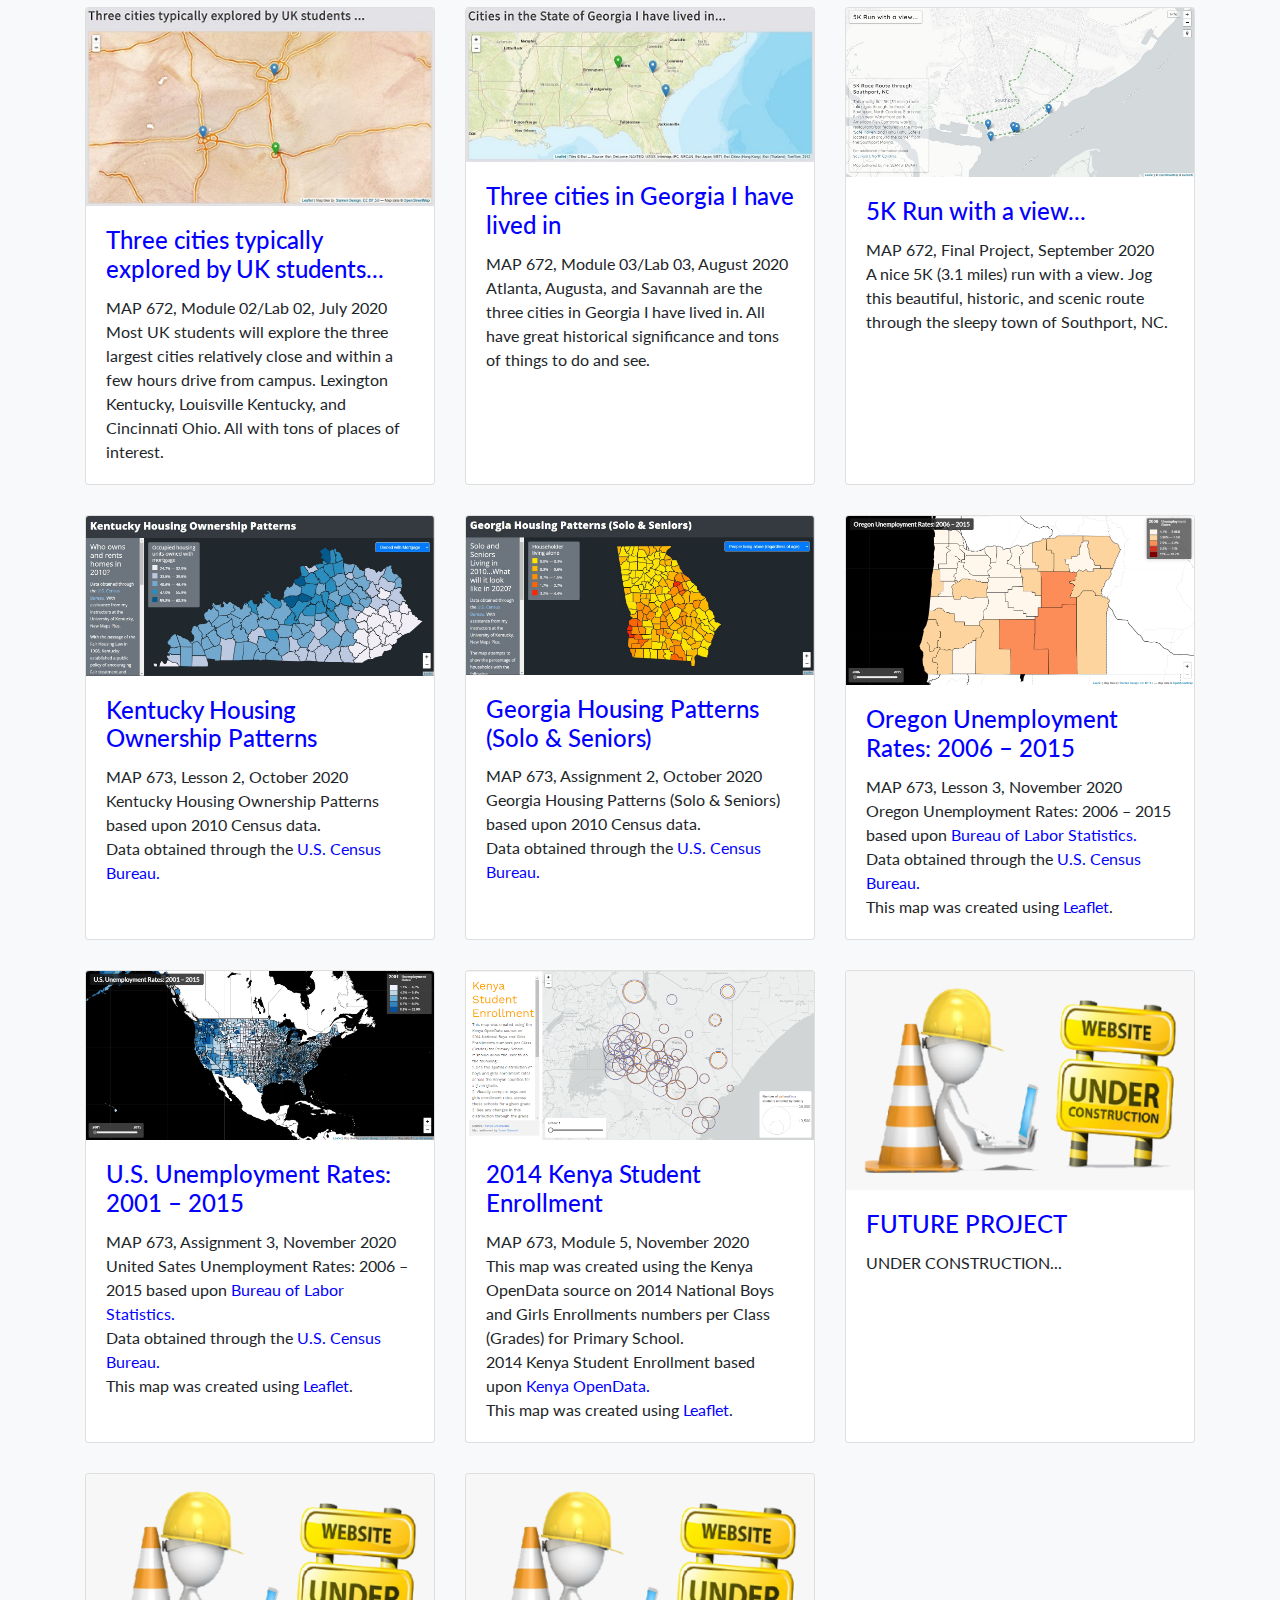
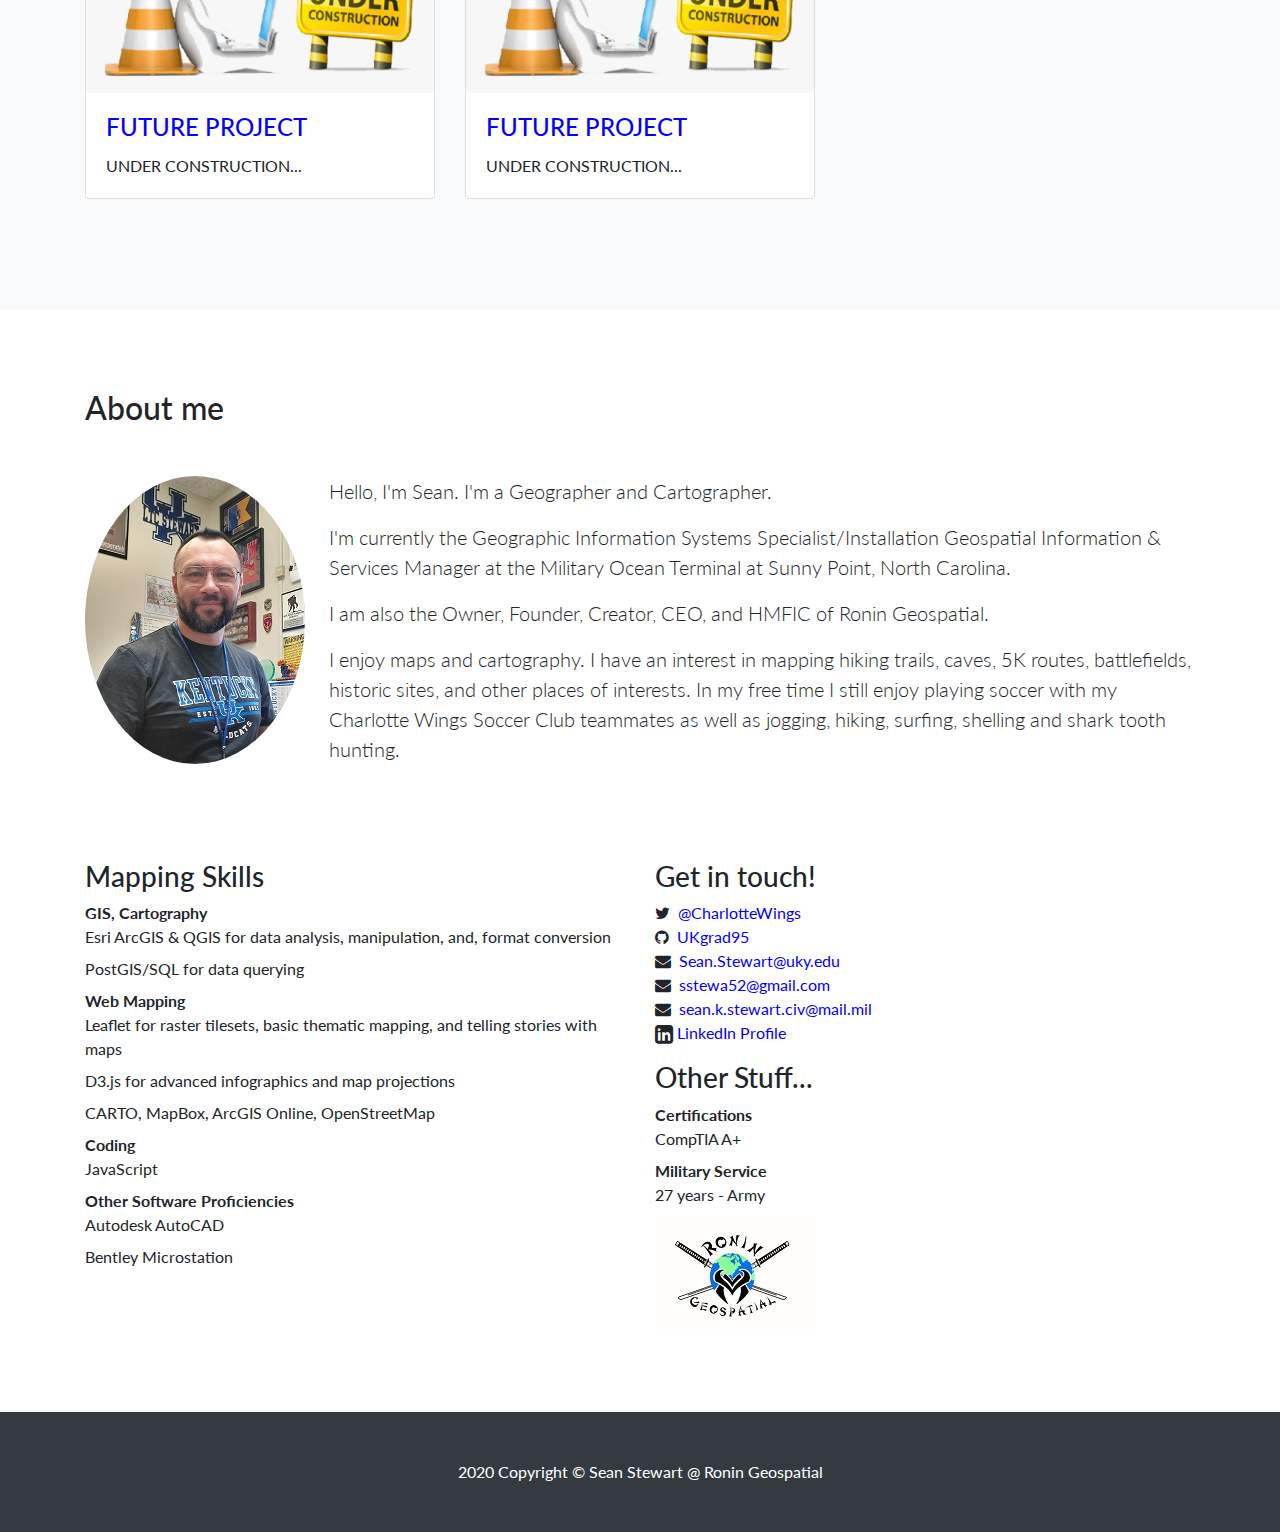
==== commit 0bb876e6: "Update index.html" ====
--- a/index.html
+++ b/index.html
@@ -521,7 +521,7 @@
               <dt>Certifications</dt>
                 <dd>CompTIA A+</dd>
               <dt>Military Service</dt>
-                <dd>27 years - Army Reserve, Signal Corps</dd>
+                <dd>27 years - Army</dd>
 
                 <img src="images/Ronin Geospatial 2.jpg" alt="Sunset">
           </div>
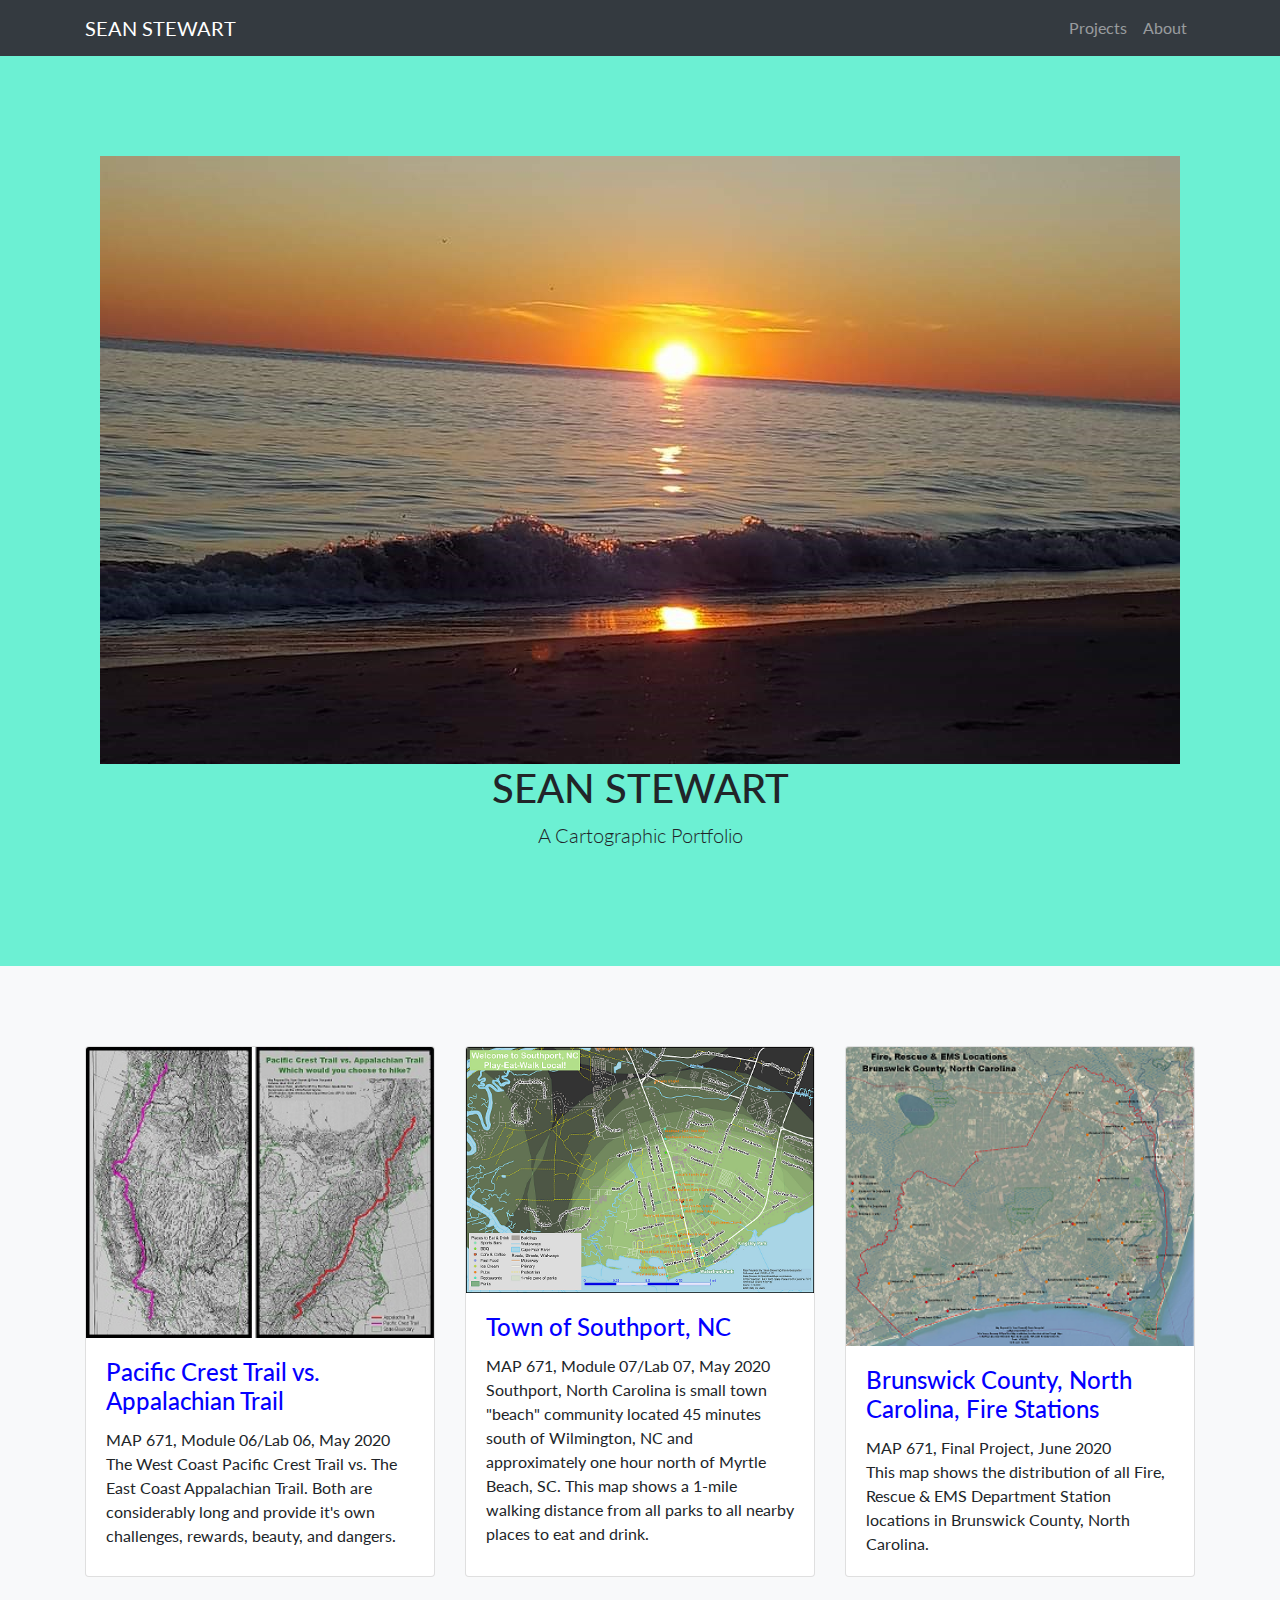
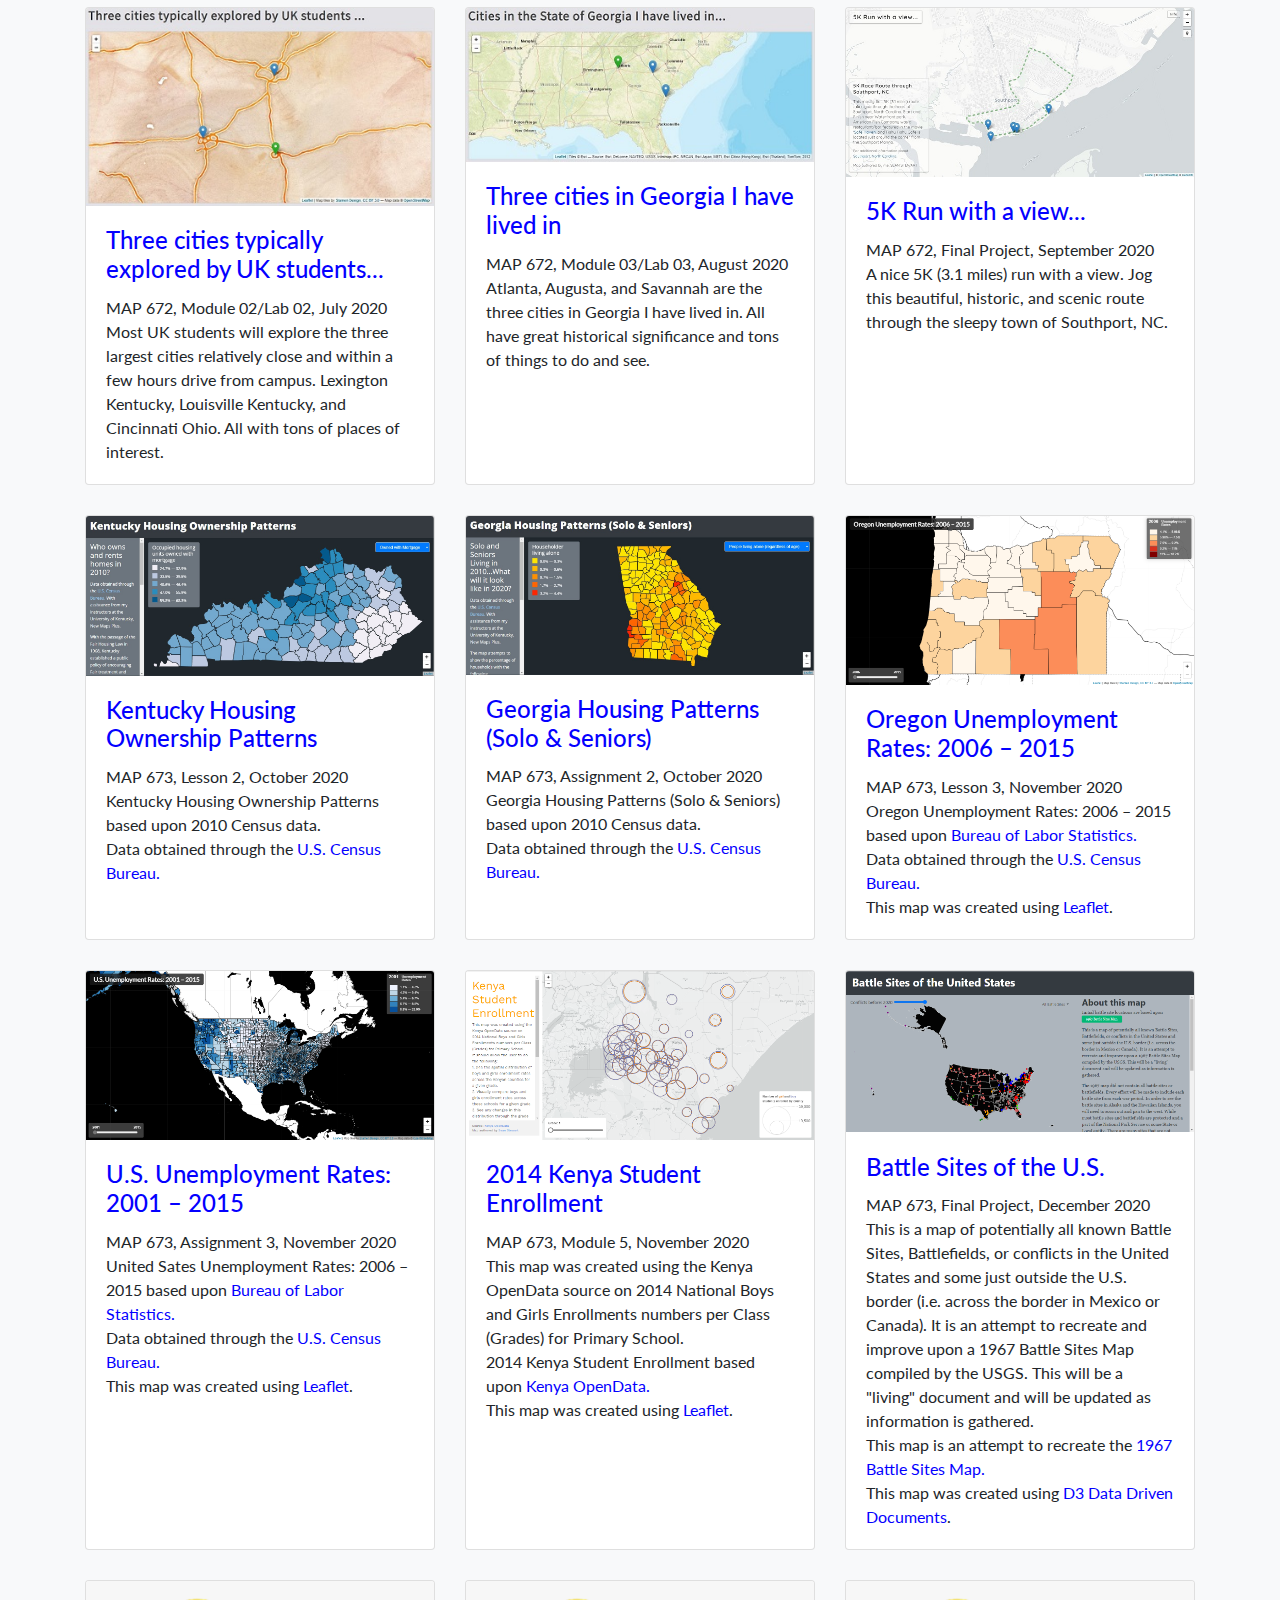
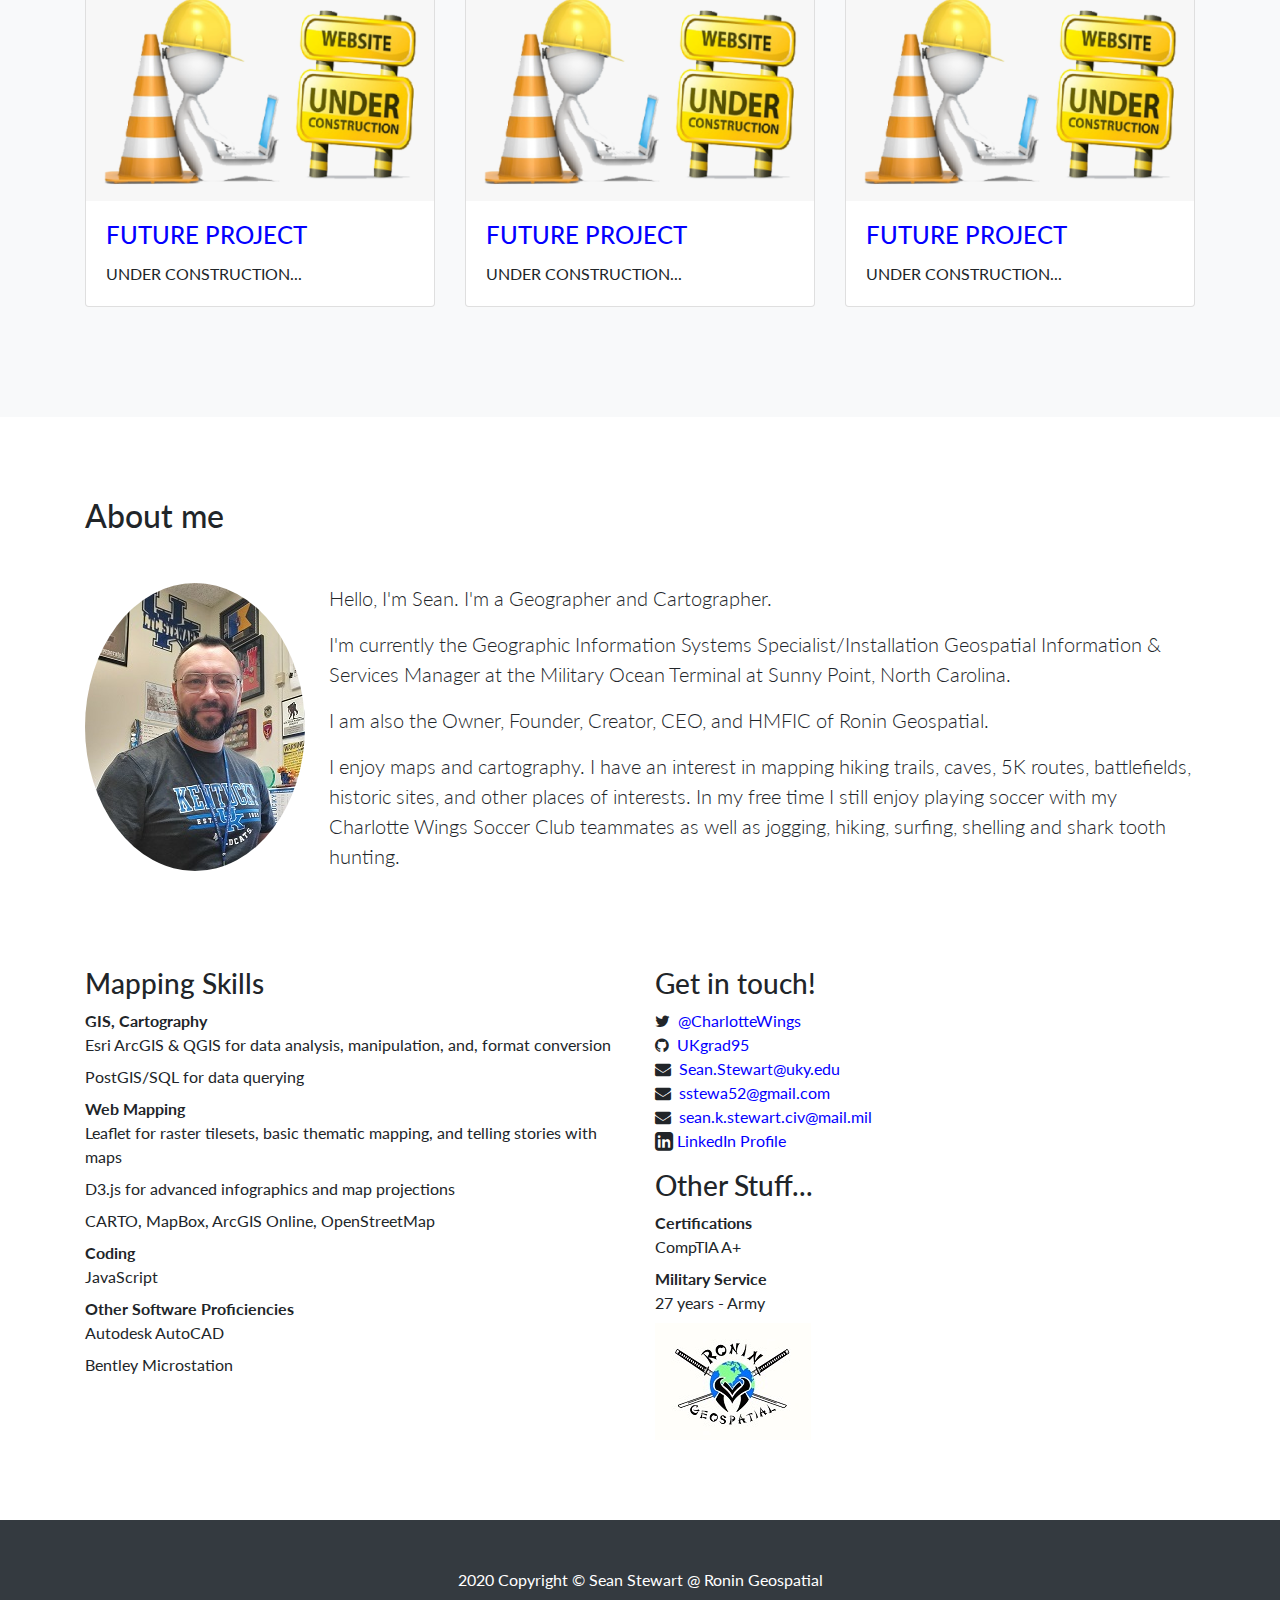
==== commit e9b0d4a6: "updates" ====
--- a/index.html
+++ b/index.html
@@ -436,6 +436,43 @@
           </div>
           <!-- End modal #11 AND KENYA STUDENTS ENDS -->
 
+          <!-- PROJECT: BATTLE SITES D3 VERSION BEGINS -->
+          <div class="col-lg-4 col-sm-6 portfolio-item">
+            <div class="card h-100">
+              <a target="_blank" href="#" data-toggle="modal" data-target="#map12"><img class="card-img-top" src="images/battles-d3.png" alt=""></a>
+              <div class="card-body">
+                <h4 class="card-title">
+                  <a target="_blank" href="https://ukgrad95.github.io/Battles_D3/">Battle Sites of the U.S.</a>
+                </h4>
+                <p class="card-text">MAP 673, Final Project, December 2020<br>
+                  This is a map of potentially all known Battle Sites, Battlefields, or conflicts in the United States and some just outside the U.S. border (i.e. across the border in Mexico or Canada). 
+                  It is an attempt to recreate and improve upon a 1967 Battle Sites Map compiled by the USGS. 
+                  This will be a "living" document and will be updated as information is gathered.<br>
+                This map is an attempt to recreate the <a href="https://ukgrad95.github.io/Battles_D3/graphics/us_battle_sites_usgs_1967.jpg"> 1967 Battle Sites Map.</a><br>
+                This map was created using <a href="https://d3js.org/"> D3 Data Driven Documents</a>.</p>
+              </div>
+            </div>
+          </div>
+          <!-- Modal #11 -->
+          <div id="map11" class="modal fade " role="dialog">
+            <div class="modal-dialog modal-lg">
+              <!-- Modal content-->
+              <div class="modal-content bg-light">
+                <div class="modal-body text-dark">
+                  <img src="images/battles-d3.png" width="100%" class="rounded">
+                  <h3 class="mt-2">Preview</h3>
+                  <h4 class="card-title">
+                    <a href="https://ukgrad95.github.io/Battles_D3/">Full map</a>
+                  </h4>
+                </div>
+                <div class="modal-footer border-secondary border-0">
+                  <button type="button" class="btn btn-default text-light bg-secondary " data-dismiss="modal">Close</button>
+                </div>
+              </div>
+            </div>
+          </div>
+          <!-- End modal #12 BATTLE SITES D3 VERSION ENDS -->
+
           <!-- PROJECT: UNDER CONSTRUCTION PLACEHOLDERS -->
           <div class="col-lg-4 col-sm-6 portfolio-item">
             <div class="card h-100">
